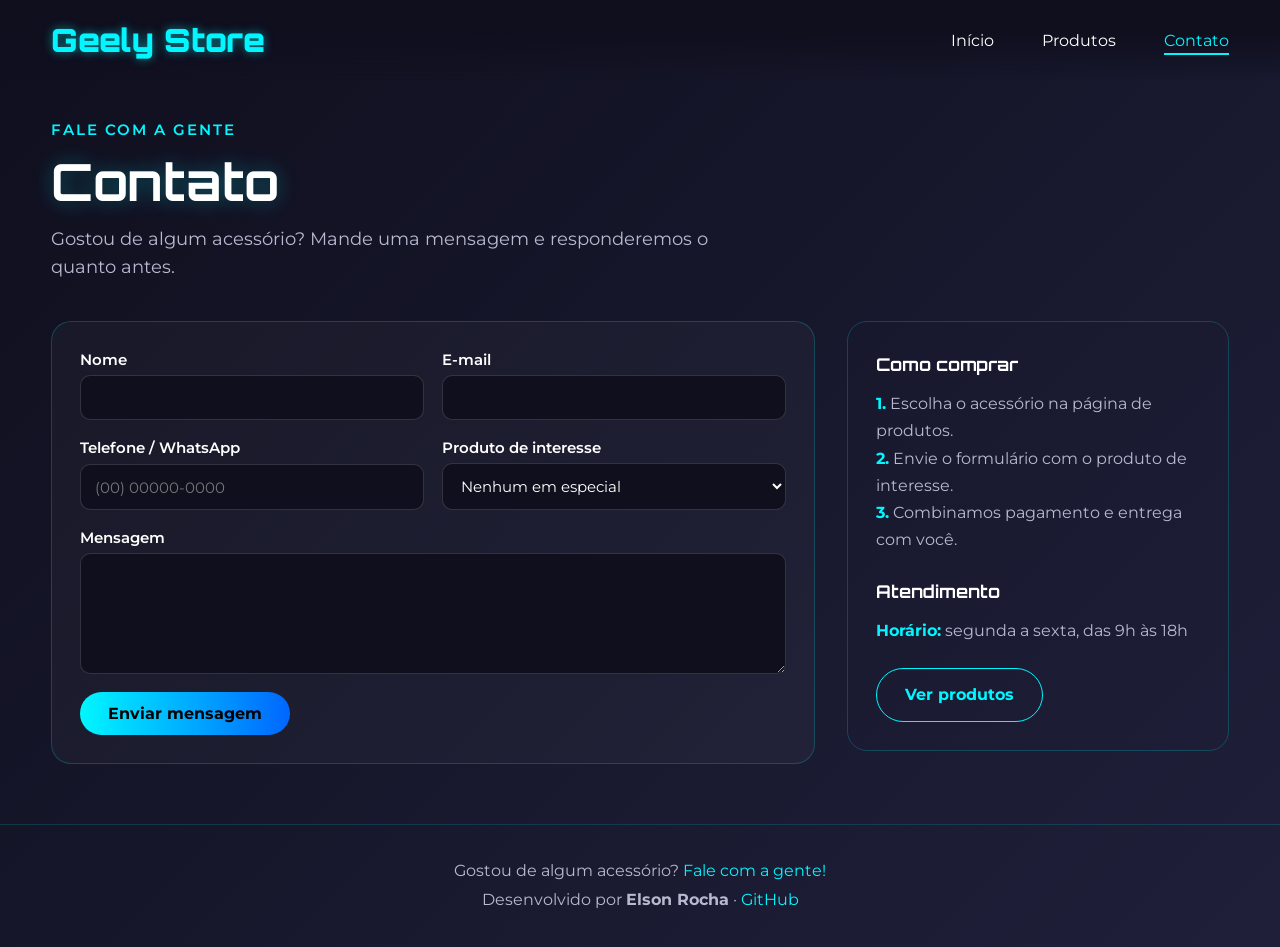
==== contato.html @ 050402df "Cria as páginas Produtos e Contato e liga o menu - Menu Início, Produtos e Contato agora abre página" ====
<!DOCTYPE html>
<html lang="pt-BR">

<head>
    <meta charset="UTF-8">
    <meta name="viewport" content="width=device-width, initial-scale=1.0">
    <title>Contato | Geely Store</title>
    <meta name="description" content="Fale com a Geely Store sobre acessórios para o seu Geely EX2.">
    <meta name="theme-color" content="#0f0f1e">
    <meta property="og:title" content="Geely Store">
    <meta property="og:description" content="Acessórios selecionados para o seu Geely EX2.">
    <meta property="og:image" content="img/geely1.jpg">
    <link rel="preconnect" href="https://fonts.googleapis.com">
    <link rel="preconnect" href="https://fonts.gstatic.com" crossorigin>
    <link href="https://fonts.googleapis.com/css2?family=Montserrat:wght@400;500;600;700&family=Orbitron:wght@700;900&display=swap"
        rel="stylesheet">
    <link rel="stylesheet" href="style.css">
    <script src="script.js" defer></script>
</head>

<body class="page">
    <header class="site-header">
        <a class="logo" href="index.html">Geely Store</a>
        <nav aria-label="Menu principal">
            <ul>
                <li><a href="index.html">Início</a></li>
                <li><a href="produtos.html">Produtos</a></li>
                <li><a href="contato.html" aria-current="page">Contato</a></li>
            </ul>
        </nav>
    </header>

    <main class="page-main">
        <section class="page-intro">
            <p class="product-tag">Fale com a gente</p>
            <h1>Contato</h1>
            <p class="description">Gostou de algum acessório? Mande uma mensagem e responderemos o quanto antes.</p>
        </section>

        <section class="contact">
            <form class="contact-form" id="contact-form">
                <label>Nome
                    <input type="text" name="nome" autocomplete="name" required>
                </label>
                <label>E-mail
                    <input type="email" name="email" autocomplete="email" required>
                </label>
                <label>Telefone / WhatsApp
                    <input type="tel" name="telefone" autocomplete="tel" placeholder="(00) 00000-0000">
                </label>
                <label>Produto de interesse
                    <select name="produto" id="produto">
                        <option value="">Nenhum em especial</option>
                        <option value="1">Tapetes de Borracha Premium Geely EX2 2025 a 2026</option>
                        <option value="2">Capa de Chave Geely EX2 Max e Pro</option>
                        <option value="3">Chaveiro Geely EC7, EX2 e EX5 Luxo</option>
                        <option value="4">Capa de Chave Geome Geely EX2</option>
                        <option value="5">Capa de Chave Geely EX2 em Couro Rosa</option>
                        <option value="6">Película PPF Transparente Geely EX2</option>
                    </select>
                </label>
                <label class="full">Mensagem
                    <textarea name="mensagem" rows="5" required></textarea>
                </label>
                <button class="btn" type="submit">Enviar mensagem</button>
                <p class="form-status" role="status" hidden>Obrigado! Esta é uma página de demonstração, então a mensagem não foi enviada de verdade.</p>
            </form>

            <aside class="contact-info">
                <h2>Como comprar</h2>
                <ul>
                    <li><strong>1.</strong> Escolha o acessório na página de produtos.</li>
                    <li><strong>2.</strong> Envie o formulário com o produto de interesse.</li>
                    <li><strong>3.</strong> Combinamos pagamento e entrega com você.</li>
                </ul>
                <h2>Atendimento</h2>
                <ul>
                    <li><strong>Horário:</strong> segunda a sexta, das 9h às 18h</li>
                </ul>
                <a class="btn btn-outline" href="produtos.html">Ver produtos</a>
            </aside>
        </section>
    </main>

    <footer class="site-footer">
        <p>Gostou de algum acessório? <a href="contato.html">Fale com a gente!</a></p>
        <p>Desenvolvido por <strong>Elson Rocha</strong> ·
            <a href="https://github.com/elsondev-backend" target="_blank" rel="noopener">GitHub</a></p>
    </footer>
</body>

</html>
---- style.css ----
:root {
    --fundo: #0f0f1e;
    --fundo-2: #1f1f3a;
    --neon: #00f7ff;
    --azul: #0066ff;
    --texto: #fff;
    --texto-suave: #b8b8d0;
    --gutter: max(16px, 4vw);
}

* {
    margin: 0;
    padding: 0;
    box-sizing: border-box;
}

ul {
    list-style: none;
}

body {
    background-color: var(--fundo);
    color: var(--texto);
    font-family: "Montserrat", sans-serif;
    font-size: 16px;
    overflow-x: hidden;
}

a {
    color: inherit;
    text-decoration: none;
}

button {
    font: inherit;
}

:focus-visible {
    outline: 2px solid var(--neon);
    outline-offset: 3px;
}

.sr-only {
    position: absolute;
    width: 1px;
    height: 1px;
    overflow: hidden;
    clip: rect(0 0 0 0);
    white-space: nowrap;
}

/* ---------- Cabeçalho ---------- */

.site-header {
    position: fixed;
    inset: 0 0 auto 0;
    padding: 20px var(--gutter);
    display: flex;
    justify-content: space-between;
    align-items: center;
    gap: 16px;
    z-index: 10;
    background: linear-gradient(var(--fundo) 40%, transparent);
}

.logo {
    font-family: "Orbitron", sans-serif;
    font-size: clamp(1.3rem, 3vw, 2rem);
    font-weight: 900;
    color: var(--neon);
    text-shadow: 0 0 10px rgba(0, 247, 255, 0.5);
}

.site-header nav ul {
    display: flex;
    gap: clamp(16px, 4vw, 48px);
}

.site-header nav a {
    position: relative;
    padding: 5px 0;
    display: inline-block;
}

.site-header nav a::after {
    content: '';
    position: absolute;
    left: 0;
    bottom: 0;
    width: 0;
    height: 2px;
    background-color: var(--neon);
    transition: width 0.2s ease;
}

.site-header nav a:hover::after,
.site-header nav a:focus-visible::after {
    width: 100%;
}

/* ---------- Área do carrossel ---------- */

.container {
    position: relative;
    height: 100vh;
    height: 100svh;
    min-height: 560px;
    background: linear-gradient(135deg, var(--fundo) 0%, var(--fundo-2) 100%);
    overflow: hidden;
}

.container::before {
    content: '';
    position: absolute;
    width: 500px;
    height: 500px;
    border-radius: 50%;
    background: radial-gradient(circle, rgba(0, 247, 255, 0.2) 0%, rgba(15, 15, 30, 0) 70%);
    top: 50%;
    left: 50%;
    transform: translate(-50%, -50%);
    filter: blur(50px);
    z-index: 1;
    animation: pulse 3s infinite alternate;
    pointer-events: none;
}

@keyframes pulse {
    0% {
        opacity: 0.5;
        transform: translate(-50%, -50%) scale(0.8);
    }

    100% {
        opacity: 1;
        transform: translate(-50%, -50%) scale(2);
    }
}

.list {
    width: min(1200px, 100% - 2 * var(--gutter) - 100px);
    height: 100%;
    margin: 0 auto;
    position: relative;
}

.item {
    position: absolute;
    inset: 0;
    padding: 90px 0 150px;
    display: flex;
    justify-content: center;
    align-items: center;
    gap: 4%;
    opacity: 0;
    visibility: hidden;
    transform: translateX(100vw);
    transition: transform 0.7s ease-in-out, opacity 0.7s ease-in-out, visibility 0.7s;
}

.item.active {
    opacity: 1;
    visibility: visible;
    transform: translateX(0);
}

.product-img {
    flex: 0 0 40%;
    display: flex;
    align-items: center;
    justify-content: center;
    position: relative;
    z-index: 2;
}

.product-img img {
    width: min(100%, 360px);
    height: auto;
    aspect-ratio: 1;
    object-fit: cover;
    border-radius: 20px;
    filter: drop-shadow(0 0 30px rgba(0, 247, 255, 0.3));
    transform: translateX(200px);
    opacity: 0;
    transition: transform 0.7s ease-in-out 0.3s, opacity 0.7s ease-in-out 0.3s;
}

.item.active .product-img img {
    transform: translateX(0);
    opacity: 1;
}

.content {
    flex: 1;
    max-width: 600px;
    display: flex;
    flex-direction: column;
    align-items: flex-start;
    z-index: 2;
}

.product-tag {
    font-size: 0.95rem;
    text-transform: uppercase;
    color: var(--neon);
    font-weight: 600;
    letter-spacing: 2px;
    margin-bottom: 10px;
}

.product-name {
    font-family: "Orbitron", sans-serif;
    font-size: clamp(1.4rem, 3.2vw, 2.6rem);
    line-height: 1.15;
    margin-bottom: 16px;
}

.description {
    font-size: 1.1rem;
    color: var(--texto-suave);
    line-height: 1.6;
    margin-bottom: 24px;
}

.btn {
    padding: 12px 28px;
    background: linear-gradient(90deg, var(--neon), var(--azul));
    color: #000;
    border: none;
    border-radius: 30px;
    font-size: 1rem;
    font-weight: 700;
    cursor: pointer;
    transition: transform 0.2s ease, box-shadow 0.2s ease;
}

.btn:hover {
    transform: translateY(-2px);
    box-shadow: 0 0 20px rgba(0, 247, 255, 0.5);
}

.saiba {
    margin-top: 20px;
    max-height: 32vh;
    overflow-y: auto;
    padding-right: 8px;
    font-size: 1rem;
    color: var(--texto-suave);
    line-height: 1.6;
}

.saiba p + p,
.saiba p + ul {
    margin-top: 10px;
}

.saiba ul {
    display: grid;
    gap: 6px;
}

.saiba li::before {
    content: '▸ ';
    color: var(--neon);
}

.saiba strong {
    color: var(--texto);
}

/* ---------- Setas ---------- */

.arrows {
    position: absolute;
    left: var(--gutter);
    right: var(--gutter);
    top: 50%;
    transform: translateY(-50%);
    display: flex;
    justify-content: space-between;
    pointer-events: none;
    z-index: 5;
}

.arrows-btn {
    width: 44px;
    height: 44px;
    display: grid;
    place-items: center;
    border-radius: 30%;
    cursor: pointer;
    color: var(--neon);
    background-color: var(--fundo);
    border: 1px solid var(--neon);
    pointer-events: auto;
    transition: background-color 0.2s ease;
}

.arrows-btn:hover {
    background-color: rgba(0, 247, 255, 0.2);
}

/* ---------- Indicadores ---------- */

.indicators {
    position: absolute;
    bottom: 32px;
    left: 50%;
    transform: translateX(-50%);
    display: flex;
    flex-direction: column;
    align-items: center;
    gap: 12px;
    z-index: 5;
}

.numbers {
    font-family: "Orbitron", sans-serif;
    font-size: 2.6rem;
    font-weight: 900;
    color: rgba(255, 255, 255, 0.2);
}

.dots {
    display: flex;
    align-items: center;
    gap: 10px;
}

.dot {
    width: 40px;
    height: 4px;
    border: none;
    border-radius: 2px;
    background-color: rgba(255, 255, 255, 0.2);
    cursor: pointer;
    /* área de clique maior sem mudar o visual */
    background-clip: content-box;
    padding: 8px 0;
    box-sizing: content-box;
}

.dot.active {
    background-color: var(--neon);
    filter: drop-shadow(0 0 6px rgba(0, 247, 255, 0.7));
}

/* ---------- Círculos decorativos ---------- */

.tech-circle {
    position: absolute;
    inset: 0;
    overflow: hidden;
    pointer-events: none;
}

.circle {
    position: absolute;
    border-radius: 50%;
    border: 1px solid rgba(0, 247, 255, 0.2);
}

.circle:nth-child(1) { width: 200px; height: 200px; top: 10%; left: 10%; }
.circle:nth-child(2) { width: 300px; height: 300px; top: 60%; left: 80%; }
.circle:nth-child(3) { width: 150px; height: 150px; top: 70%; left: 30%; }
.circle:nth-child(4) { width: 250px; height: 250px; top: 20%; left: 70%; }
.circle:nth-child(5) { width: 120px; height: 120px; top: 8%;  left: 45%; }
.circle:nth-child(6) { width: 180px; height: 180px; top: 75%; left: 2%; }

/* ---------- Rodapé ---------- */

.site-footer {
    padding: 32px var(--gutter);
    text-align: center;
    color: var(--texto-suave);
    border-top: 1px solid rgba(0, 247, 255, 0.15);
    line-height: 1.8;
}

.site-footer a {
    color: var(--neon);
}

/* ---------- Tablet e celular ---------- */

@media (max-width: 860px) {
    .list {
        width: calc(100% - 2 * var(--gutter));
    }

    .item {
        flex-direction: column;
        justify-content: safe center;
        gap: 20px;
        padding: 84px 0 110px;
    }

    .product-img {
        flex: none;
    }

    .product-img img {
        width: min(55vw, 32vh, 260px);
    }

    .content {
        width: 100%;
        max-width: none;
        flex: 1 1 auto;
        min-height: 0;
    }

    .description {
        font-size: 1rem;
        margin-bottom: 16px;
    }

    .saiba {
        max-height: none;
        flex: 1 1 auto;
        min-height: 0;
        margin-top: 14px;
        font-size: 0.95rem;
    }

    /* setas descem para junto dos indicadores */
    .arrows {
        top: auto;
        bottom: 46px;
        transform: none;
    }

    .indicators {
        bottom: 24px;
    }

    .numbers {
        font-size: 2rem;
    }

    .dot {
        width: 24px;
    }
}

@media (max-width: 480px) {
    .site-header {
        flex-direction: column;
        align-items: flex-start;
        gap: 6px;
        padding-top: 14px;
    }

    .site-header nav ul {
        gap: 20px;
        font-size: 0.95rem;
    }

    .item {
        padding-top: 104px;
    }

    .product-tag {
        font-size: 0.8rem;
    }
}

@media (prefers-reduced-motion: reduce) {
    *,
    *::before,
    *::after {
        animation: none !important;
        transition: none !important;
    }
}

/* ---------- Páginas internas (Produtos e Contato) ---------- */

.site-header nav a[aria-current="page"] {
    color: var(--neon);
}

.site-header nav a[aria-current="page"]::after {
    width: 100%;
}

.page {
    background: var(--fundo) linear-gradient(135deg, var(--fundo) 0%, var(--fundo-2) 100%);
    min-height: 100vh;
}

.page-main {
    width: min(1200px, 100% - 2 * var(--gutter));
    margin: 0 auto;
    padding: 120px 0 60px;
}

.page-intro {
    margin-bottom: 40px;
    max-width: 700px;
}

.page-intro h1 {
    font-family: "Orbitron", sans-serif;
    font-size: clamp(2rem, 5vw, 3.2rem);
    margin-bottom: 12px;
    text-shadow: 0 0 20px rgba(0, 247, 255, 0.3);
}

.grid {
    display: grid;
    grid-template-columns: repeat(auto-fill, minmax(min(100%, 320px), 1fr));
    gap: 24px;
    align-items: start;
}

.card {
    background: rgba(255, 255, 255, 0.03);
    border: 1px solid rgba(0, 247, 255, 0.2);
    border-radius: 20px;
    overflow: hidden;
    transition: border-color 0.2s ease, transform 0.2s ease, box-shadow 0.2s ease;
    scroll-margin-top: 100px;
}

.card:hover {
    border-color: var(--neon);
    transform: translateY(-4px);
    box-shadow: 0 0 30px rgba(0, 247, 255, 0.15);
}

.card img {
    display: block;
    width: 100%;
    height: auto;
    aspect-ratio: 4 / 3;
    object-fit: cover;
}

.card-body {
    padding: 20px;
}

.card-title {
    font-family: "Orbitron", sans-serif;
    font-size: 1.15rem;
    line-height: 1.3;
    margin-bottom: 10px;
}

.card .description {
    font-size: 0.95rem;
    margin-bottom: 14px;
}

details.saiba {
    margin: 0 0 18px;
    max-height: none;
    overflow: visible;
    padding: 0;
}

details.saiba summary {
    cursor: pointer;
    color: var(--neon);
    font-weight: 600;
    margin-bottom: 8px;
}

a.btn {
    display: inline-block;
}

.btn-outline {
    background: transparent;
    color: var(--neon);
    border: 1px solid var(--neon);
}

/* Contato */

.contact {
    display: grid;
    grid-template-columns: 2fr 1fr;
    gap: 32px;
    align-items: start;
}

.contact-form {
    display: grid;
    grid-template-columns: 1fr 1fr;
    gap: 18px;
    padding: 28px;
    background: rgba(255, 255, 255, 0.03);
    border: 1px solid rgba(0, 247, 255, 0.2);
    border-radius: 20px;
}

.contact-form label {
    display: grid;
    gap: 6px;
    font-weight: 600;
    font-size: 0.95rem;
}

.contact-form .full,
.contact-form .form-status {
    grid-column: 1 / -1;
}

.contact-form input,
.contact-form select,
.contact-form textarea {
    font: inherit;
    font-weight: 400;
    color: var(--texto);
    background: var(--fundo);
    border: 1px solid rgba(255, 255, 255, 0.15);
    border-radius: 10px;
    padding: 12px 14px;
}

.contact-form select option {
    background: var(--fundo);
}

.contact-form input:focus,
.contact-form select:focus,
.contact-form textarea:focus {
    outline: none;
    border-color: var(--neon);
    box-shadow: 0 0 0 3px rgba(0, 247, 255, 0.2);
}

.contact-form .btn {
    justify-self: start;
}

.form-status {
    color: var(--neon);
}

.contact-info {
    padding: 28px;
    border: 1px solid rgba(0, 247, 255, 0.2);
    border-radius: 20px;
    color: var(--texto-suave);
    line-height: 1.7;
}

.contact-info h2 {
    font-family: "Orbitron", sans-serif;
    font-size: 1.1rem;
    color: var(--texto);
    margin-bottom: 10px;
}

.contact-info ul {
    margin-bottom: 24px;
}

.contact-info strong {
    color: var(--neon);
}

@media (max-width: 860px) {
    .contact {
        grid-template-columns: 1fr;
    }
}

@media (max-width: 520px) {
    .contact-form {
        grid-template-columns: 1fr;
        padding: 20px;
    }

    .page-main {
        padding-top: 130px;
    }
}

/* evita que nomes longos no select estiquem a página no celular */
.contact > *,
.contact-form > * {
    min-width: 0;
}

.contact-form select {
    width: 100%;
}
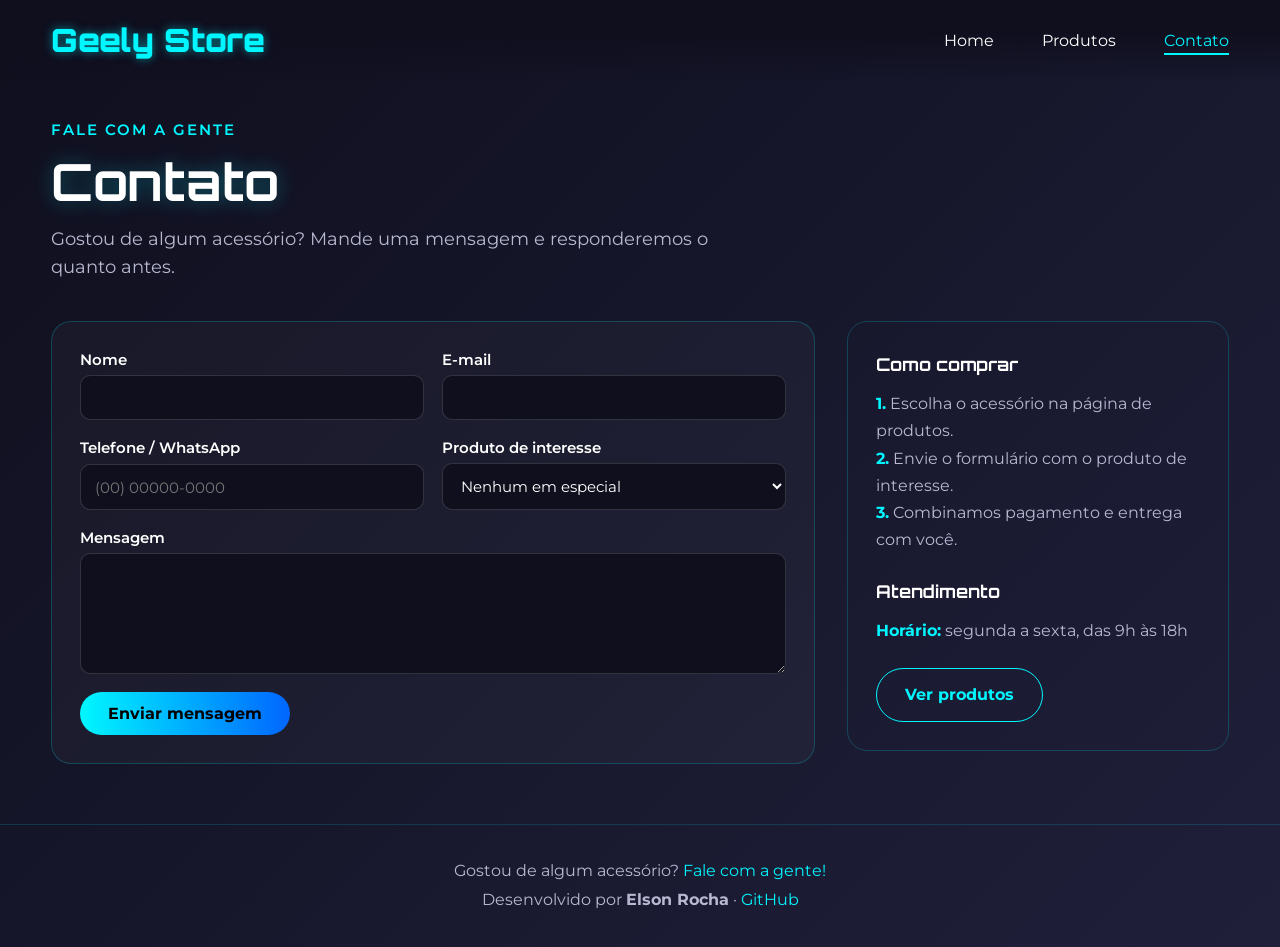
==== commit 53f0cdee: "Cria a página Home sobre a fabricante Geely - home.html no mesmo layout do carrossel, com 6 slides s" ====
--- a/contato.html
+++ b/contato.html
@@ -23,7 +23,7 @@
         <a class="logo" href="index.html">Geely Store</a>
         <nav aria-label="Menu principal">
             <ul>
-                <li><a href="index.html">Início</a></li>
+                <li><a href="home.html">Home</a></li>
                 <li><a href="produtos.html">Produtos</a></li>
                 <li><a href="contato.html" aria-current="page">Contato</a></li>
             </ul>
--- a/style.css
+++ b/style.css
@@ -689,3 +689,101 @@
 .contact-form select {
     width: 100%;
 }
+
+/* ---------- Página Home (sobre a Geely) ---------- */
+
+.visual {
+    width: min(100%, 360px);
+    aspect-ratio: 1;
+    border-radius: 20px;
+    border: 1px solid rgba(0, 247, 255, 0.35);
+    background:
+        radial-gradient(circle at 30% 25%, rgba(0, 247, 255, 0.25), transparent 60%),
+        linear-gradient(135deg, #12122a, #0a1a2e);
+    box-shadow: 0 0 40px rgba(0, 247, 255, 0.15), inset 0 0 40px rgba(0, 247, 255, 0.08);
+    display: flex;
+    flex-direction: column;
+    align-items: center;
+    justify-content: center;
+    gap: 8px;
+    transform: translateX(200px);
+    opacity: 0;
+    transition: transform 0.7s ease-in-out 0.3s, opacity 0.7s ease-in-out 0.3s;
+}
+
+.item.active .visual {
+    transform: translateX(0);
+    opacity: 1;
+}
+
+.visual-big {
+    font-family: "Orbitron", sans-serif;
+    font-weight: 900;
+    font-size: clamp(3rem, 8vw, 5.5rem);
+    color: var(--neon);
+    text-shadow: 0 0 25px rgba(0, 247, 255, 0.6);
+    line-height: 1;
+}
+
+.visual-small {
+    text-transform: uppercase;
+    letter-spacing: 3px;
+    font-size: 0.9rem;
+    color: var(--texto-suave);
+}
+
+.visual-marcas {
+    flex-direction: row;
+    flex-wrap: wrap;
+    align-content: center;
+    gap: 10px;
+    padding: 24px;
+}
+
+.visual-marcas span {
+    font-family: "Orbitron", sans-serif;
+    font-weight: 700;
+    font-size: 0.95rem;
+    padding: 8px 14px;
+    border: 1px solid rgba(0, 247, 255, 0.4);
+    border-radius: 30px;
+    color: var(--texto);
+    background: rgba(0, 247, 255, 0.06);
+}
+
+.product-img .car-photo {
+    width: min(100%, 520px);
+    aspect-ratio: auto;
+    object-fit: contain;
+    border-radius: 0;
+    filter: drop-shadow(0 20px 30px rgba(0, 247, 255, 0.25));
+}
+
+.fontes {
+    font-size: 0.8rem;
+    opacity: 0.7;
+}
+
+@media (max-width: 860px) {
+    .visual {
+        width: min(55vw, 30vh, 260px);
+    }
+
+    .visual-big {
+        font-size: clamp(2.4rem, 12vw, 3.6rem);
+    }
+
+    .visual-marcas {
+        gap: 6px;
+        padding: 12px;
+    }
+
+    .visual-marcas span {
+        font-size: 0.7rem;
+        padding: 5px 9px;
+    }
+
+    .product-img .car-photo {
+        width: min(85vw, 420px);
+    }
+}
